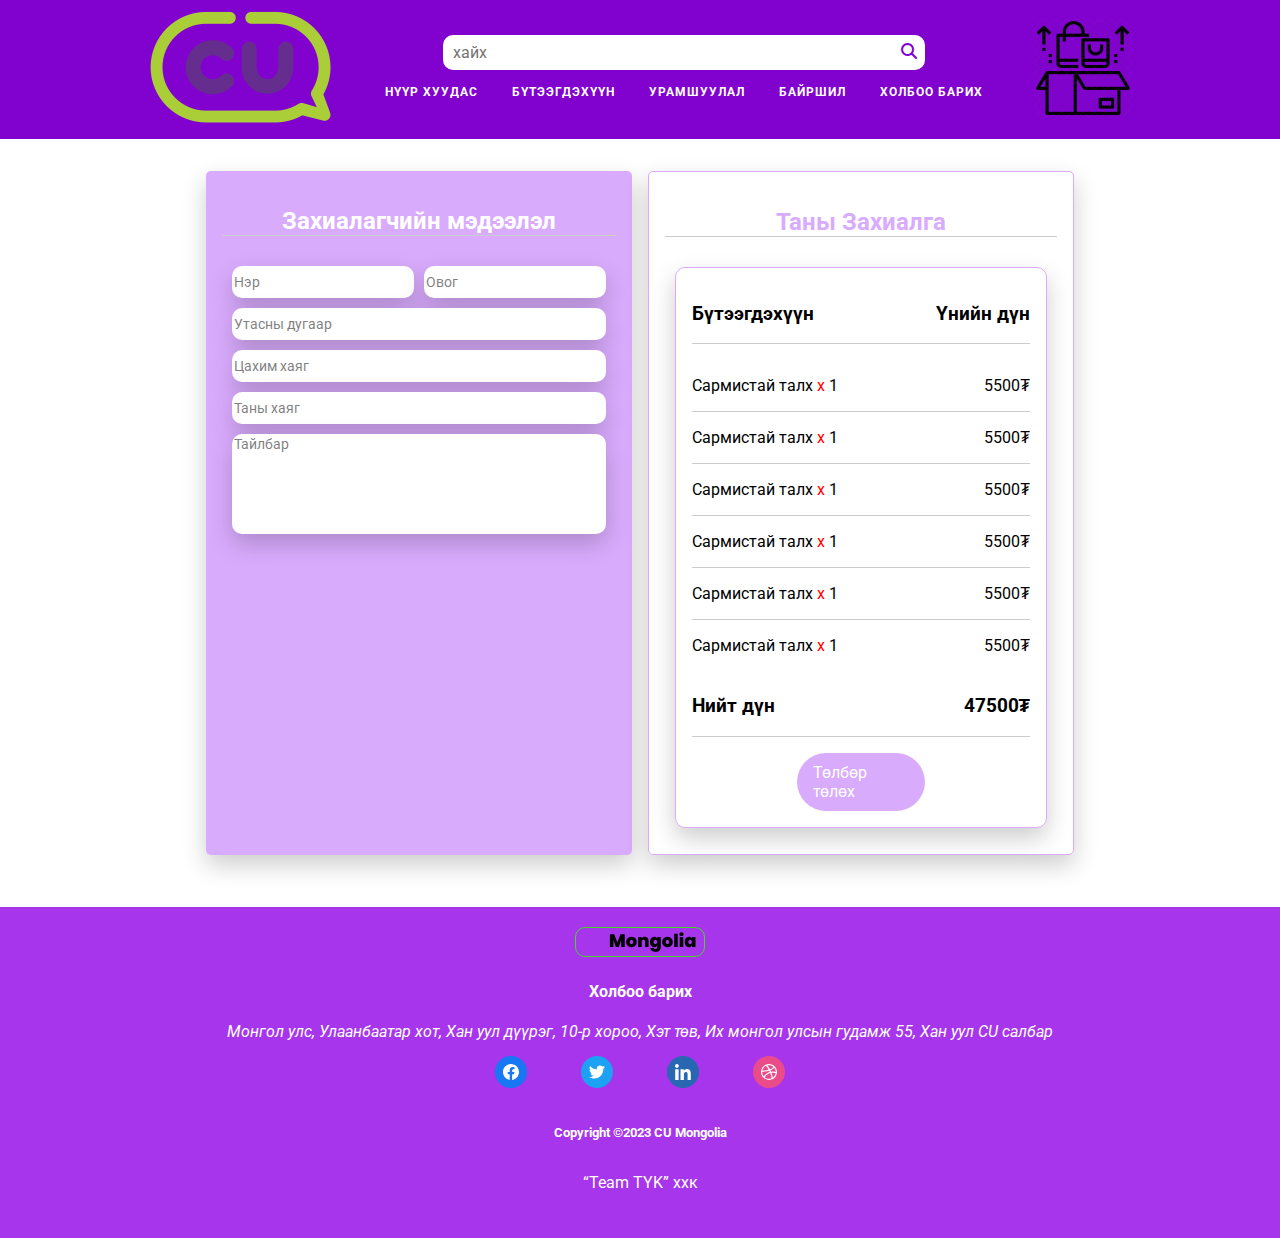
==== pages/Pay.html @ 49dc9186 "Initial commit" ====
<!DOCTYPE html>
<html lang="en">
<head>
    <meta charset="UTF-8">
    <meta name="viewport" content="width=device-width, initial-scale=1.0">
    <meta name="description" content="CU pay">
    <title>Document</title>
    <link rel="stylesheet" href="style/pay.css">
    <link rel="stylesheet" href="https://cdnjs.cloudflare.com/ajax/libs/font-awesome/6.4.2/css/all.min.css">
    <script src="js/openBasket.js" defer></script>
<body >
    <section class="container">
        <header>
            <input type="checkbox" id="check">
            <nav>
            
                <a href="Home.html" class="icon"><img src="assets/svg/logo.svg" alt="CU" ></a>
                
                <div class="columnFlex">
                    <div class="searchBox">
                        <input type="search" placeholder="хайх">
                        <span class="fa fa-search"></span>
                    </div>
                    <ul > 
                        <li ><a href="Home.html">Нүүр Хуудас</a></li>
                        <li ><a href="Product.html">Бүтээгдэхүүн</a></li>
                        <li ><a href="Promotion.html">Урамшуулал</a></li>
                        <li ><a href='Location.html'>Байршил</a></li>
                        <li ><a href='Contact.html'>Холбоо барих</a></li>
                    </ul> 
                
                </div>
                <label for="check" class="bar" >
                    <span class="fa fa-bars" id="bars"></span>
                    <span class="fa fa-times" id="times"></span>
                </label>
                <button class="basketIcon" id="openBasketBtn"><img src="assets/svg/basket.svg" alt="Сагс"></button>
                
                
            </nav>
        </header>
        <main class="mainbody">
            <article class="container1">
                <h2>Захиалагчийн мэдээлэл</h2>
                <form>
                    <div class="rowflex" >
                        <input type="text" name="firstName" placeholder="Нэр">
                        <input type="text" name="lastName" placeholder="Овог">
                    </div>
                    <div class="columnflex">
                        <input type="text" name="phoneNumber" placeholder="Утасны дугаар">
                        <input type="email" name="eMail" placeholder="Цахим хаяг">
                        <input type="text" name="address" placeholder="Таны хаяг">
                        <textarea name="description" id="" cols="30" rows="6" placeholder="Тайлбар"></textarea>
                    </div>
                    
                </form>
                
            </article>
             <article class="container2">
                <h2>Таны Захиалга</h2>
                <section class="container2body">
                    <header>
                        <h3><span>Бүтээгдэхүүн</span></h3>
                        <h3><span>Үнийн дүн</span></h3>    
                    </header>                 
                    <main class="subbody">
                        <div class="rowflex">
                            <p><span>Сармистай талх</span><span class="red"> x </span><span>1</span></p>
                            <p><span> 5500₮</span></p>
                        </div>
                        <div class="rowflex">
                            <p><span>Сармистай талх</span><span class="red"> x </span><span>1</span></p>
                            <p><span> 5500₮</span></p>
                        </div>
                        <div class="rowflex">
                            <p><span>Сармистай талх</span><span class="red"> x </span><span>1</span></p>
                            <p><span> 5500₮</span></p>
                        </div>
                        <div class="rowflex">
                            <p><span>Сармистай талх</span><span class="red"> x </span><span>1</span></p>
                            <p><span> 5500₮</span></p>
                        </div>
                        <div class="rowflex">
                            <p><span>Сармистай талх</span><span class="red"> x </span><span>1</span></p>
                            <p><span> 5500₮</span></p>
                        </div>
                        <div class="rowflex">
                            <p><span>Сармистай талх</span><span class="red"> x </span><span>1</span></p>
                            <p><span> 5500₮</span></p>
                        </div>
                        <div class="rowflex">
                            <p><span>Сармистай талх</span><span class="red"> x </span><span>1</span></p>
                            <p><span> 5500₮</span></p>
                        </div>
                        <div class="rowflex">
                            <p><span>Сармистай талх</span><span class="red"> x </span><span>1</span></p>
                            <p><span> 5500₮</span></p>
                        </div>
                        <div class="rowflex">
                            <p><span>Сармистай талх</span><span class="red"> x </span><span>1</span></p>
                            <p><span> 5500₮</span></p>
                        </div>
                        <div class="rowflex">
                            <p><span>Сармистай талх</span><span class="red"> x </span><span>1</span></p>
                            <p><span> 5500₮</span></p>
                        </div>          
                    </main>
                    <section class="rowflex">
                        <h3> <span>Нийт дүн</span> </h3>
                        <h3><span>47500₮</span></h3>
                    </section>
                    <div class="center">
                        <div class="btn">
                            <a href="Promotion.html" role="button">Төлбөр төлөх</a> 
                        </div>
                    </div> 
                </section>
            </article>
        </main>
    </section>
    <!--Basket Backdrop-->
    <div class="backDrop"></div>
    <!--Хажуугаас гарж ирэх сагс-->
    <aside id="sideBasket" class="sideBasket">
        <section class="basketContent">
            <header class="basketHeader">
                <img src="assets/svg/basket.svg" alt="" style="width: 30px">
                <section class="headerTitle">
                    <h2>Таны сагс</h2>
                    <span id="itemNum">10</span>
                </section>
                <div class="removeItem">
                    <span id="btnClose" class="btnClose">&times;</span>
                </div>
            </header>
            <main class="basketScroll" id="basketItems">
                <!--Эхний бараа-->
                <div class="basketItem">
                    <div class="itemDetails">
                        <img src="assets/png/product2.png" alt="Bingsu">
                        <article >
                            <h3>Бингсү</h3>
                            <p><span>5</span> x <span class="nogoon">7500₮</span></p>
                        </article>
                    </div>
                    <div class="removeItem">&times;</div>
                </div>

                
                
            </main>
            <div class="basketActions">
                <section class="total">
                    <h3>Нийт үнэ:</h3>
                    <h3><span class="totalPrice" id="totalPrice">47500</span>₮</h3>
                </section>
                <button>Төлбөр төлөх</button>
            </div>
        </section>
    </aside> 
    <footer>
        <a href="Home.html"><img src="assets/svg/CUMongolia.svg" alt="CuHome"></a>
        <section>
        <h4>Холбоо барих</h4>
        <address>Монгол улс, Улаанбаатар хот, Хан уул дүүрэг, 10-р хороо, Хэт төв, Их монгол улсын гудамж 55, Хан уул CU салбар</address>
        <ul>
            <li><a href="https://www.facebook.com/"><img src="assets/svg/facebook.svg" alt="facebook"></a></li>
            <li><a href="https://www.twitter.com/"><img src="assets/svg/twitter.svg" alt="twitter"></a></li>
            <li><a href="https://www.linkedin.com/"><img src="assets/svg/linkedin.svg" alt="linkedin"></a></li>
            <li><a href="https://www.dribbble.com/"><img src="assets/svg/dribbble.svg" alt="dribbble"></a></li>
        </ul>
        </section>
        <section>
            <h5>Copyright ©2023 CU Mongolia</h5>
            <p>“Team TYK” ххк</p>
        </section>
    </footer>
</body>
</html>
---- pages/style/pay.css ----
@import url('https://fonts.googleapis.com/css2?family=Roboto:wght@300&display=swap');
*{
    box-sizing:border-box;
    font-family:'Roboto',sans-serif;
    
}
body, ul, li{
    padding:0;
    margin:0;
}
button:hover{
    opacity:0.8;
}

.container{
    background-color:#FFFFFF;
    display:flex;
    flex-direction:column;
    justify-content:center;
}   

nav{
    display:flex;
    flex-direction:row;
    background-color:#8101CF;
    width:100%;
    position:relative;
    justify-content:center;
    align-items:center;
    
}
nav .icon{
    cursor:pointer
}
nav .icon:hover{
    scale:1.1;
}
.columnFlex{
    display:flex;
    flex-direction:column;
    align-items: center;
    justify-content: center;
    row-gap:10px;
    margin-left:32px;
    margin-right:32px;
}

ul{
    list-style: none;
    display:flex;
    grid-gap:10px;
    font-size:16px;
    margin-right:auto;
    margin-left:auto;
   
}
#openBasketBtn{
    border:none;
    background-color:transparent ;
    cursor:pointer;
}
ul li{
    margin:0 2px;
    cursor:pointer;
    overflow-x:hidden;
}

ul li a{
    display:flex;
    text-decoration:none;
    color:#FFFFFF;
    font-size:12px;
    font-weight:bolder;
    text-transform:uppercase;
    letter-spacing:1px;
    padding:5px 10px;
}
ul li:hover a{
    background:#FFFFFF;
    color:#8101CF;
    border-radius:10px;
}
nav .searchBox{
    display:flex;
    margin:auto 0;
    height:35px;
    line-height:35px;
}
nav .searchBox input{
    border:none;
    outline:none;
    background:#FFFFFF;
    height:100%;
    padding:0 10px 0 10px;
    font-size:16px;
    width:450px;
    border-radius:10px 0  0 10px;
}
nav .searchBox span{
    color:#8101CF;
    font-size:16px;
    height:100%;
    background:#FFFFFF;
    padding:8px;
    position:relative;
    cursor:pointer;
    border-radius:0 10px 10px 0;
}
nav .bar{
    position:relative;
    margin:auto;
    display:none;
}
nav .bar span{
    position:absolute;
    color:#FFFFFF;
    font-size:35px;
}
input[type="checkbox"]{
    display:none;
}
.mainbody {
    display:grid;
    grid-template-columns:repeat(2,1fr);
    grid-gap:16px;
    margin:32px auto 32px auto;
}
.mainbody .container1{
    display:flex;
    flex:1;
    flex-direction:column;
    padding:16px;
    border-radius:5px;
    background-color:#D9ABFD;
    color:#FFFFFF;
    box-shadow:0 10px 25px rgba(0,0,0,0.2);
}
.mainbody .container1 form{
    display:flex;
    flex-direction:column;
    row-gap:10px;
    margin:10px;
}
.container1 .rowflex{
    display:flex;
    flex-direction:row;
    column-gap:10px;
    justify-content: space-between;
    
}
.container1 h2, .container2 h2{
    
    display:flex;
    justify-content: center;
    align-items:center;
    border-bottom:1px solid #ccc;
}
.columnflex{
    display:flex;
    flex-direction:column;
    row-gap:10px;
}

.container1 form input,textarea {   
    width: 100%;
    box-sizing: border-box;
    border-radius: 10px;
    background-color: #FFFFFF; 
    font-size: 14px;
    border:none;
    outline:none;
    box-shadow:0 10px 25px rgba(0,0,0,0.2);
}
.container1 form input{
    height: 32px;
}
textarea{
    overflow:auto;
    resize:none;
}
  /* Add styles for placeholder text (optional) */
  .container1 form input::placeholder,textarea::placeholder {
    color: #000000;
    opacity:0.5;
    
  }

.mainbody .container2{
    display:flex;
    flex:1;
    flex-direction:column;
    border:1px solid #D9ABFD;
    border-radius:5px;
    padding:16px;
    box-shadow:0 10px 25px rgba(0,0,0,0.2);
}
.container2 h2{
    color:#D9ABFD;
}
.container2 .container2body{
    display:flex;
    flex-direction:column;
    margin:10px;
    row-gap:16px;
    border:1px solid #D9ABFD;
    border-radius:10px;
    padding:16px;
    box-shadow:0 10px 25px rgba(0,0,0,0.2);
    
}
.container2body header{
    display:flex;
    flex-direction:row;
    justify-content: space-between;
    border-bottom:1px solid #ccc;
}
.container2body .subbody{
    display:flex;
    flex-direction: column;
    padding:0;
    margin:0;
    row-gap:0;
    height:300px;
    overflow:auto;
    
}

.container2 .rowflex{
    display:flex;
    flex-direction:row;
    justify-content: space-between;
    border-bottom:1px solid #ccc; 
}
.red{
    color:#F00;
}
.green{
    color:#3FDA26;
}
.btn a[role="button"]{
    display:flex;
    justify-content: center;
    align-items:center;
    background-color:#D9ABFD;
    text-decoration:none;
    color:#FFFFFF;
    border-radius:50px;
    padding:10px 16px;
    width:10vw;
}

.center{
    display:flex;
    justify-content: center;
}

/*Backdrop*/
.backDrop{
    position:fixed;
    top:0;
    left:0;
    right:0;
    bottom:0;
    background-color:rgba(0,0,0,0.5);
    z-index:1;
    display:none;
    opacity:0;
}
.backDrop.show{
    display:block;
    opacity:1;
}

/*basket */
.sideBasket{
    position:fixed;
    top:0;
    right:0;
    width:350px;
    height:100vh;
    background-color:#fff;
    box-shadow:-10px 0 15px rgba(0,0,0,0.1);
    transform:translateX(110%);
    transition: transform 0.5s ease-in-out;
    z-index:2;
}
.sideBasket.open{
    transform:translateX(0);
}
.basketContent{
    height:100%;
    display:flex;
    flex-direction:column;
}
.basketHeader{
    padding:16px;
    border-bottom:1px solid #8101CF;
    display:flex;
    justify-content:space-between;
    align-items:center;
}
.headerTitle{
    position: relative;
}
.headerTitle span{
    position: absolute;
    top: -5px;
    right: -20px;
    width:20px;
    height: 20px;
    background-color:#3FDA26;
    border-radius: 50%;
    color:#fff;
    display:flex;
    align-items: center;
    justify-content:center;
    font-size:11px;
}
.basketHeader .closeBtn{
    font-size:32px;
    cursor:pointer;
    transition:transform 0.2s ease;
}
.basketHeader .closeBtn:hover{
    transform: scale(1.1);
}
.sideBasket main{
    flex:1;
    overflow-x:hidden;
}
.basketItem{
    display:flex;
    flex-direction:row;
    justify-content: space-between;
    margin: 10px; 
    padding: 10px; 
    border: 1px solid #D9ABFD;
    grid-gap: 10px; 
    border-radius: 5px;
}
.itemDetails{
    display:grid;
    grid-template-columns: repeat(2,1fr);
}
.itemDetails img{
    width: 50px; 
    height: 50px; 
    margin-right: 10px; 
    border-radius: 10px;
}
.itemDetails h3{
    font-size: 12px;
    margin-top: 10px; 
    text-align: left;
    margin-top:0;
}
.itemDetails p {
    font-size: 12px;
    text-align: left;
}
.removeItem{
    display:flex;
    justify-content:center;
    align-items:center;
    width:20px;
    height:20px;
    background-color:#D9ABFD;
    border-radius:50%;
    color:#FFFFFF;
    user-select:none;
    cursor:pointer;
}
.removeItem:hover{
    scale:1.1;
}
.basketActions{
    padding:16px 32px;
    display:flex;
    flex-direction:column;
    gap:16px;
}
.basketActions .total{
    margin-bottom:16px;
    display:flex;
    align-items:center;
    justify-content:space-between;
    font-size:14px;
    font-weight:bold;
}
.basketActions button{
    border:none;
    background-color:#3FDA26;
    color:#fff;
    border-radius:15px;
    padding:10px;
    font-size:14px;
    cursor:pointer;
    margin-bottom:16px;
}
.basketScroll{
    width:320px;
    height:480px;
    overflow:auto;
    border-bottom:#D9ABFD 1px solid;
    margin-right:0;
}
.basketScroll::-webkit-scrollbar{
    width: 0;
}
footer {
    background-color: #A635EC;
    color: white;
    text-align: center;
    padding: 20px 0;
    margin-top: 20px;
}
footer ul{
    display: flex;
    justify-content: center;

}
footer ul li{
    padding: 10px;
}
footer p{
    padding: 10px;
}
@media screen and (max-width:1024px){
    nav{
        display:block;
        padding:0;
       
    }
    nav .icon{
        display:inline-block;
    }
    nav .icon img{
        width:100px;
        height:auto;
        margin:5px 0 0 20px;
    }
    nav .searchBox{
        width:100%;
        display:inline-flex;
        justify-content:center;
        margin-bottom:15px;
    }
    nav .searchBox input{
        width:90%;
    }
    nav ul{
        display:flex;
        flex-direction:column;
        background:#FFFFFF;
        width:100%;
        border-radius:10px;
        height:0;
        visibility:hidden;
        transition:transform 0.3s ease-in-out;
        margin-bottom:16px;
    }
    nav ul li{
        text-align:center;
        padding:15px;
    }
    nav ul li a{
        color:#8101CF;
        font-size:12px;
        padding:10px;
        display:block;
    }
    nav ul li a:hover{
        background:#8101CF;
        color:#FFFFFF;
    }
    nav .bar{
        display:block;
        position:absolute;
        top:15px; 
        right:70px;
        cursor:pointer;
    }
    nav .bar #times{
        display:none;
    }
    #check:checked ~nav .bar #times{
        display:block;
    }
    #check:checked ~nav .bar #bars{
        display:none;
    }
    #check:checked ~nav ul{
        visibility:visible;
        height:auto;
    }
    .basketIcon{
        position:absolute;
        top:10px;
        right:70px;
        color:#FFFFFF;
    }
    .basketIcon img{
        width:50px;
        height:auto;
    }
    
    .mainbody{
        margin:32px auto 32px auto;
        display:grid;
        grid-template-columns:1fr;
    }
    .container1 .rowflex{
        flex-direction:column;
        row-gap:10px;
    }
    
}
/* @media screen and (max-width:768px){
    .mobile{
        width:50%;
        max-width:100%;
        height:auto;
        margin-left:16px;
        margin-right:16px;
        border:1px solid #000000
    }
    
     ul{
        display:none;
    }
    .container1 .rowflex{
        flex-direction:column;
        row-gap:10px;
    }
    .mainbody{
        grid-template-columns: 1fr;
        margin-left:48px;
        margin-right:48px;
    }
    .btn a[role="button"]{
        border-radius:25px;
        width:35vw;
    }
} */
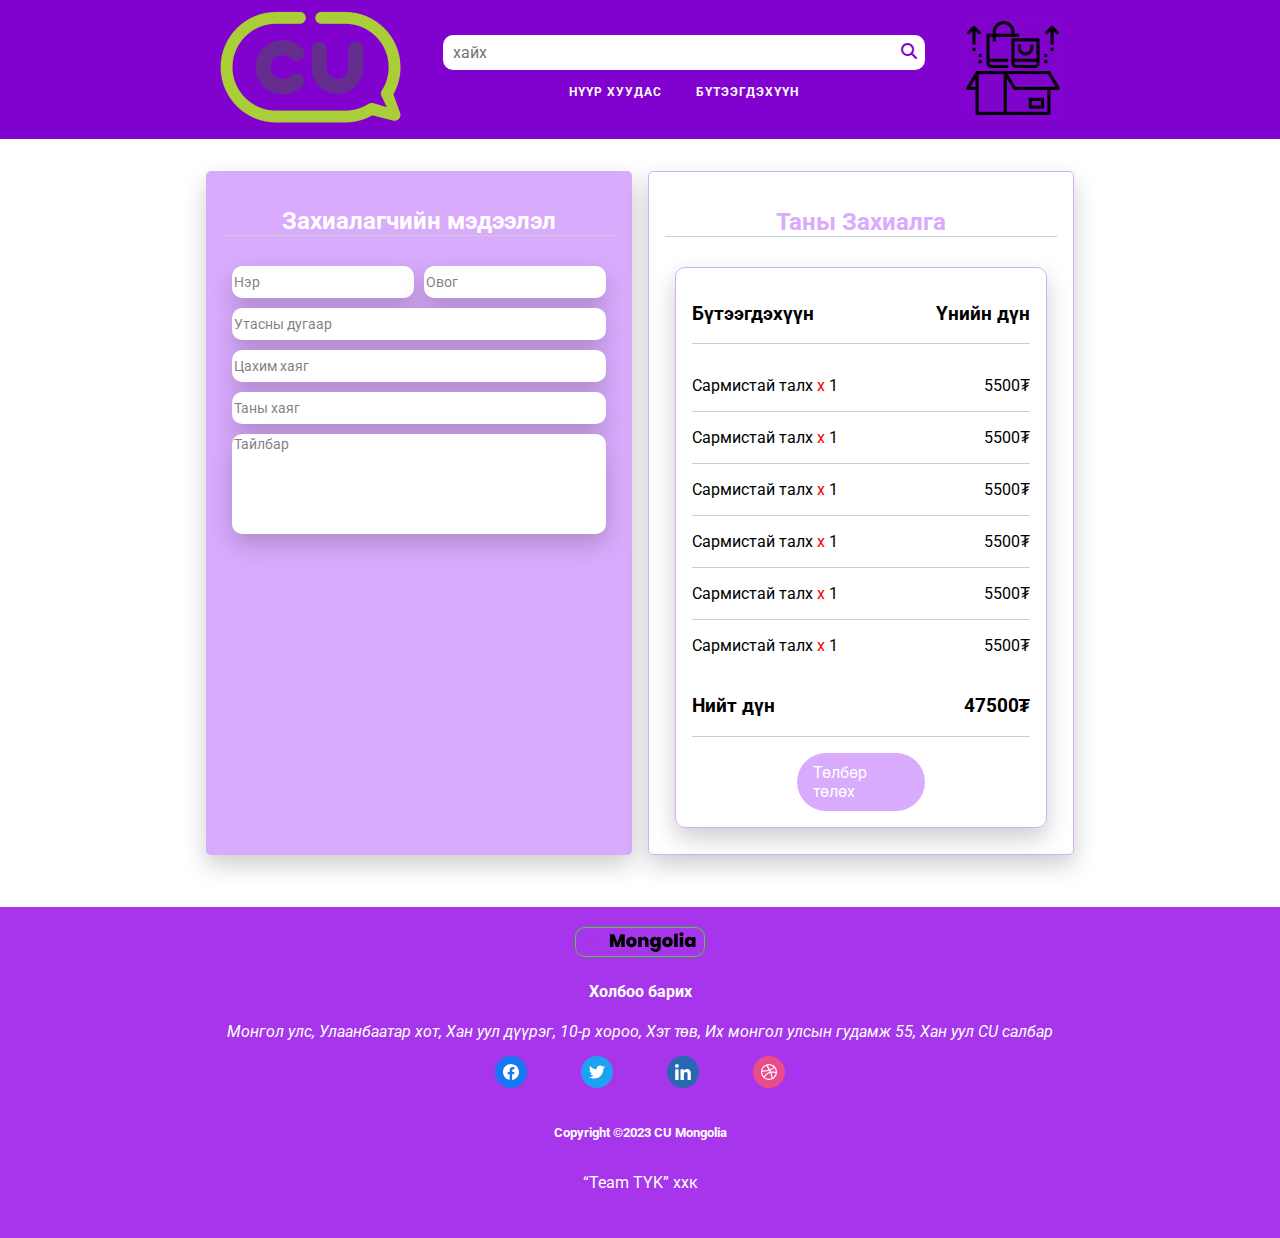
==== commit ccdd1035: "d" ====
--- a/pages/Pay.html
+++ b/pages/Pay.html
@@ -14,7 +14,7 @@
             <input type="checkbox" id="check">
             <nav>
             
-                <a href="Home.html" class="icon"><img src="assets/svg/logo.svg" alt="CU" ></a>
+                <a href="index.html" class="icon"><img src="assets/svg/logo.svg" alt="CU" ></a>
                 
                 <div class="columnFlex">
                     <div class="searchBox">
@@ -22,11 +22,9 @@
                         <span class="fa fa-search"></span>
                     </div>
                     <ul > 
-                        <li ><a href="Home.html">Нүүр Хуудас</a></li>
+                        <li ><a href="index.html">Нүүр Хуудас</a></li>
                         <li ><a href="Product.html">Бүтээгдэхүүн</a></li>
-                        <li ><a href="Promotion.html">Урамшуулал</a></li>
-                        <li ><a href='Location.html'>Байршил</a></li>
-                        <li ><a href='Contact.html'>Холбоо барих</a></li>
+                        
                     </ul> 
                 
                 </div>
@@ -160,7 +158,7 @@
         </section>
     </aside> 
     <footer>
-        <a href="Home.html"><img src="assets/svg/CUMongolia.svg" alt="CuHome"></a>
+        <a href="index.html"><img src="assets/svg/CUMongolia.svg" alt="CuHome"></a>
         <section>
         <h4>Холбоо барих</h4>
         <address>Монгол улс, Улаанбаатар хот, Хан уул дүүрэг, 10-р хороо, Хэт төв, Их монгол улсын гудамж 55, Хан уул CU салбар</address>
